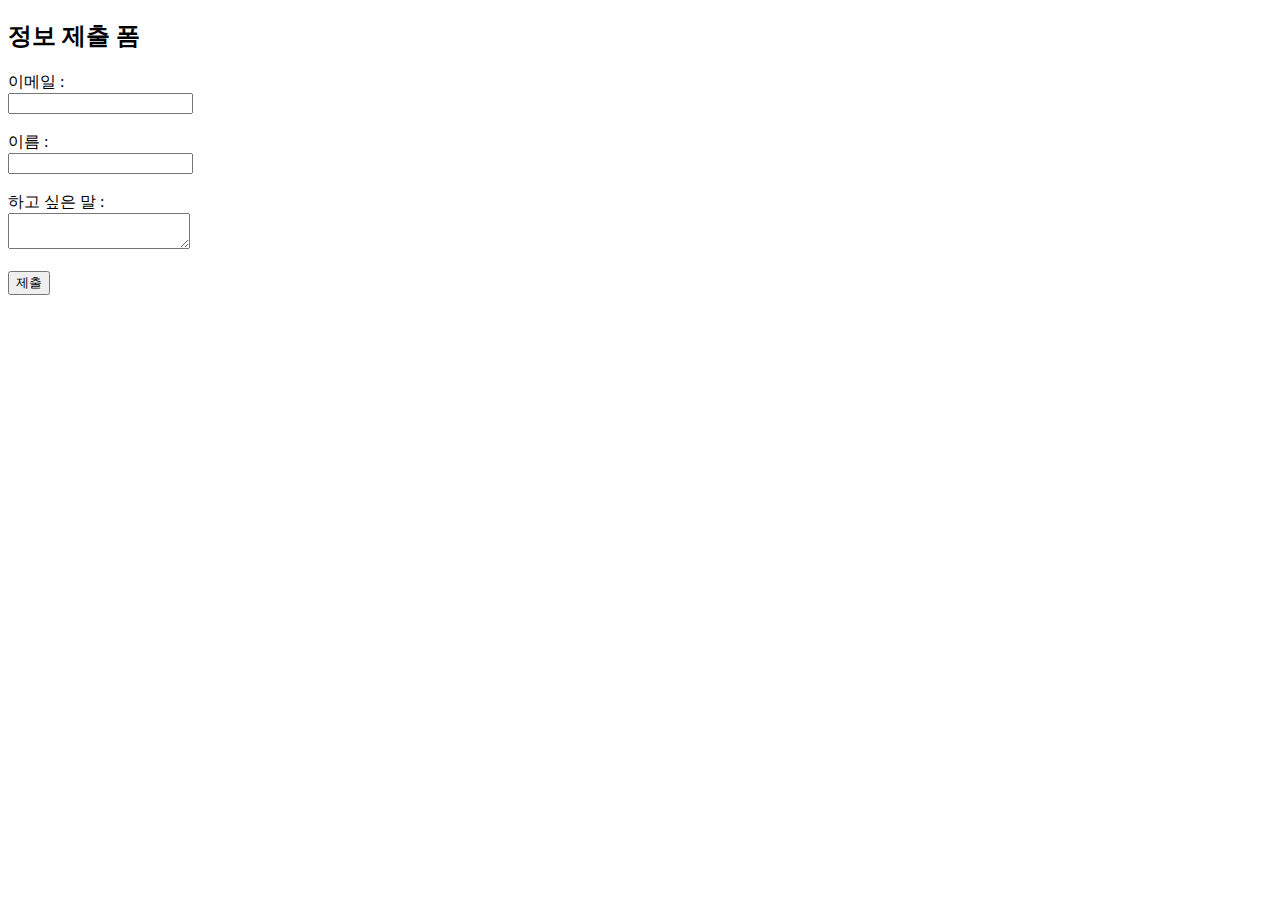
==== form.html @ e22b37fe "version 1" ====
<!DOCTYPE html>
<html>
  <head>
    <title>구글 앱스 스크립트로 정보 전달</title>
    <script>
      function submitForm(event) {
        event.preventDefault();
        const email = document.getElementById("email").value;
        const name = document.getElementById("name").value;
        const message = document.getElementById("message").value;

      fetch("https://script.google.com/macros/s/AKfycbzVS-G0kkEVyyXneysF-mJ96uTxUvu80os9KRMcLz42eD2ac1WIU5Q7zqkQxWg-Ut4x/exec", {
        method : "POST",
        mode : "no-cors",
        headers :{
          "Content-Type": "application/x-www-form-urlencoded"
        },
        body: `email=${encodeURIComponent(email)}&name=${encodeURIComponent(name)}&message=${encodeURIComponent(message)}`
      }).then (response => {
        alert ("정보가 성공적으로 전송되었습니다!");
      }).catch(error => {
        alert ("전송 실패: " + error.message);
      });
      }
    </script>
  </head>

  <body>
    <h2>정보 제출 폼</h2>
    <form onsubmit = "submitForm(event)">
      <label for="email">이메일 : </label><br>
      <input type = "email" id = "email" name = "email" required><br><br>

      <label for = "name">이름 : </label><br>
      <input type = "text" id = "name" name = "name" required><br><br>

      <label for = "message">하고 싶은 말 : </label><br>
      <textarea id = "message" name = "message" required></textarea><br><br>

      <button type = "submit">제출</button>
    </form>
  </body>
</html>
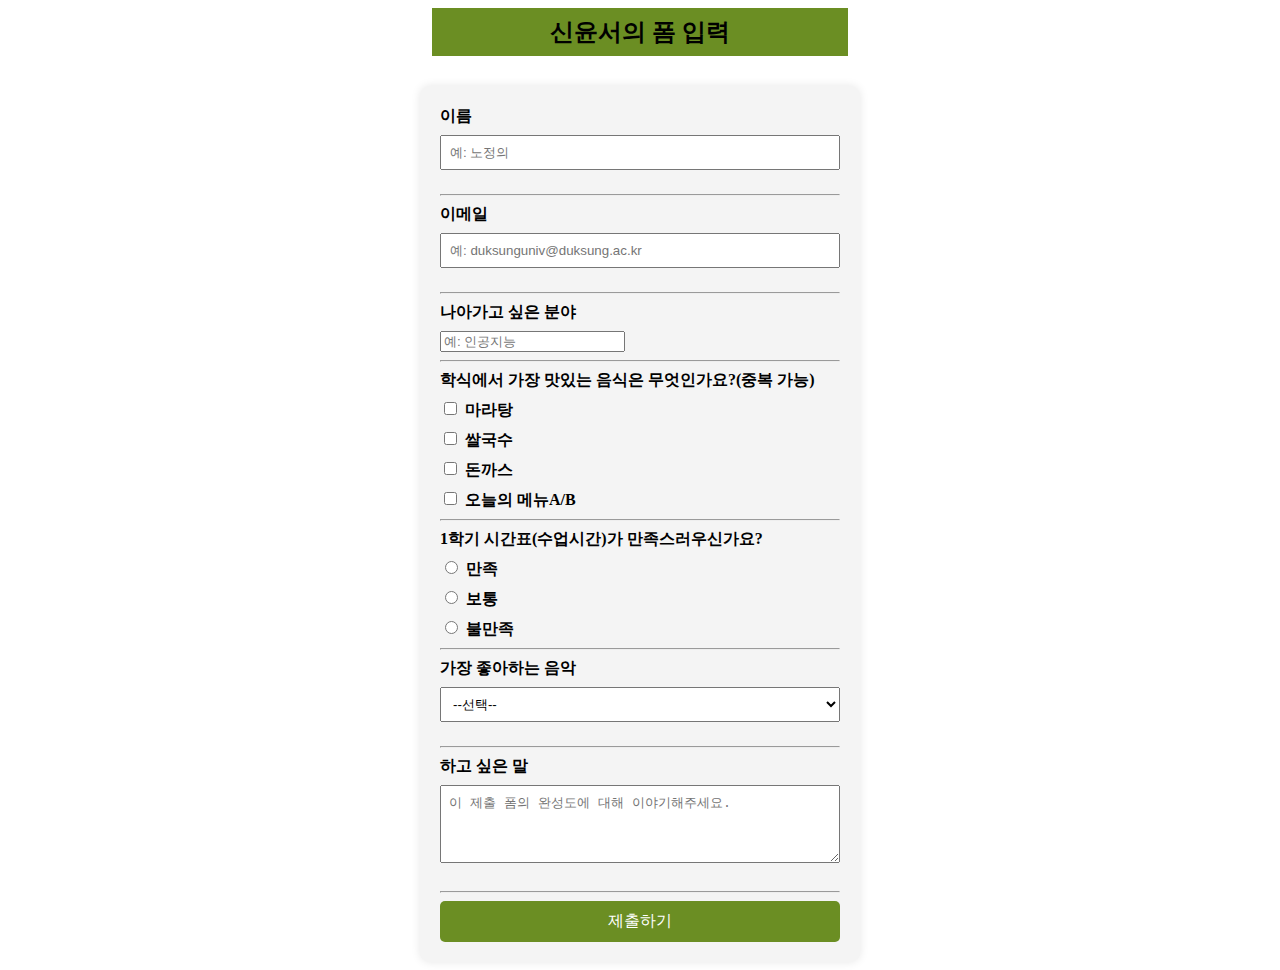
==== commit a95b649b: "version2" ====
--- a/form.html
+++ b/form.html
@@ -1,43 +1,129 @@
 <!DOCTYPE html>
 <html>
-  <head>
-    <title>구글 앱스 스크립트로 정보 전달</title>
-    <script>
-      function submitForm(event) {
-        event.preventDefault();
-        const email = document.getElementById("email").value;
-        const name = document.getElementById("name").value;
-        const message = document.getElementById("message").value;
+<head>
+  <meta charset="UTF-8">
+  <title>폼을 채워주세요.</title>
+  <style>
+    h2 {
+      text-align: center;
+      background-color : #6B8E23;
+      padding : 8px;
+      width : 400px;
+      margin : 0 auto;
+      
+    }
 
-      fetch("https://script.google.com/macros/s/AKfycbzVS-G0kkEVyyXneysF-mJ96uTxUvu80os9KRMcLz42eD2ac1WIU5Q7zqkQxWg-Ut4x/exec", {
-        method : "POST",
-        mode : "no-cors",
-        headers :{
-          "Content-Type": "application/x-www-form-urlencoded"
-        },
-        body: `email=${encodeURIComponent(email)}&name=${encodeURIComponent(name)}&message=${encodeURIComponent(message)}`
-      }).then (response => {
-        alert ("정보가 성공적으로 전송되었습니다!");
-      }).catch(error => {
-        alert ("전송 실패: " + error.message);
-      });
-      }
-    </script>
-  </head>
+    .form-container {
+      display: flex;
+      justify-content: center;
+      margin-top: 30px;
+    }
 
-  <body>
-    <h2>정보 제출 폼</h2>
-    <form onsubmit = "submitForm(event)">
-      <label for="email">이메일 : </label><br>
-      <input type = "email" id = "email" name = "email" required><br><br>
+    form {
+      background-color: #f4f4f4;
+      padding: 20px;
+      border-radius: 10px;
+      width: 400px;
+      box-shadow: 0 0 10px rgba(0,0,0,0.1);
+    }
 
-      <label for = "name">이름 : </label><br>
-      <input type = "text" id = "name" name = "name" required><br><br>
+    label {
+      display: block;
+      margin-bottom: 8px;
+      font-weight: bold;
+    }
 
-      <label for = "message">하고 싶은 말 : </label><br>
-      <textarea id = "message" name = "message" required></textarea><br><br>
+    input[type="text"],
+    input[type="email"],
+    textarea,
+    select {
+      width: 100%;
+      padding: 8px;
+      margin-bottom: 16px;
+      box-sizing: border-box;
+    }
 
-      <button type = "submit">제출</button>
+    input[type="checkbox"],
+    input[type="radio"] {
+      margin-right: 8px;
+    }
+
+    button {
+      width: 100%;
+      padding: 10px;
+      background-color: #6B8E23;
+      color: white;
+      border: none;
+      font-size: 16px;
+      border-radius: 5px;
+      cursor: pointer;
+    }
+
+    button:hover {
+      background-color: #6B8E23;
+    }
+  </style>
+</head>
+<body>
+
+  <h2>신윤서의 폼 입력</h2>
+  <div class="form-container">
+    <form>
+      <!-- 한 줄 텍스트 -->
+      <label for="name">이름</label>
+      <input type="text" id="name" name="name" placeholder="예: 노정의" required>
+      <hr>
+
+      <!-- 이메일 형식 검사 -->
+      <label for="email">이메일</label>
+      <input type="email" id="email" name="email" placeholder="예: duksunguniv@duksung.ac.kr" required>
+      <hr>
+
+      <!-- 데이터 목록 입력 -->
+      <label for="study">나아가고 싶은 분야</label>
+      <input list="study-list" id="study" name="study" placeholder="예: 인공지능">
+      <datalist id="study-list">
+        <option value="인공지능">
+        <option value="빅데이터">
+        <option value="정보보안">
+        <option value="앱/앱 개발">
+      </datalist>
+      <hr>
+
+      <!-- 체크박스 -->
+      <label>학식에서 가장 맛있는 음식은 무엇인가요?(중복 가능)</label>
+      <label><input type="checkbox" name="food" value="마라탕">마라탕</label>
+      <label><input type="checkbox" name="food" value="쌀국수">쌀국수</label>
+      <label><input type="checkbox" name="food" value="돈까스">돈까스</label>
+      <label><input type="checkbox" name="food" value="오늘의 메뉴A/B">오늘의 메뉴A/B</label>
+      <hr>
+
+      <!-- 라디오버튼 -->
+      <label>1학기 시간표(수업시간)가 만족스러우신가요?</label>
+      <label><input type="radio" name="satisfaction" value="만족">만족</label>
+      <label><input type="radio" name="satisfaction" value="보통">보통</label>
+      <label><input type="radio" name="satisfaction" value="불만족">불만족</label>
+      <hr>
+
+      <!-- 콤보박스 -->
+      <label for="favorite-music">가장 좋아하는 음악</label>
+      <select id="favorite-subject" name="favorite-music">
+        <option value="">--선택--</option>
+        <option value="팝송">팝송</option>
+        <option value="가요">가요</option>
+        <option value="트로트">트로트</option>
+      </select>
+      <hr>
+
+      <!-- (7) 여러 줄 텍스트 -->
+      <label for="comment">하고 싶은 말</label>
+      <textarea id="comment" name="comment" rows="4" placeholder="이 제출 폼의 완성도에 대해 이야기해주세요."></textarea>
+      <hr>
+
+      <!-- 제출 버튼 -->
+      <button type="submit">제출하기</button>
     </form>
-  </body>
-</html>+  </div>
+
+</body>
+</html>
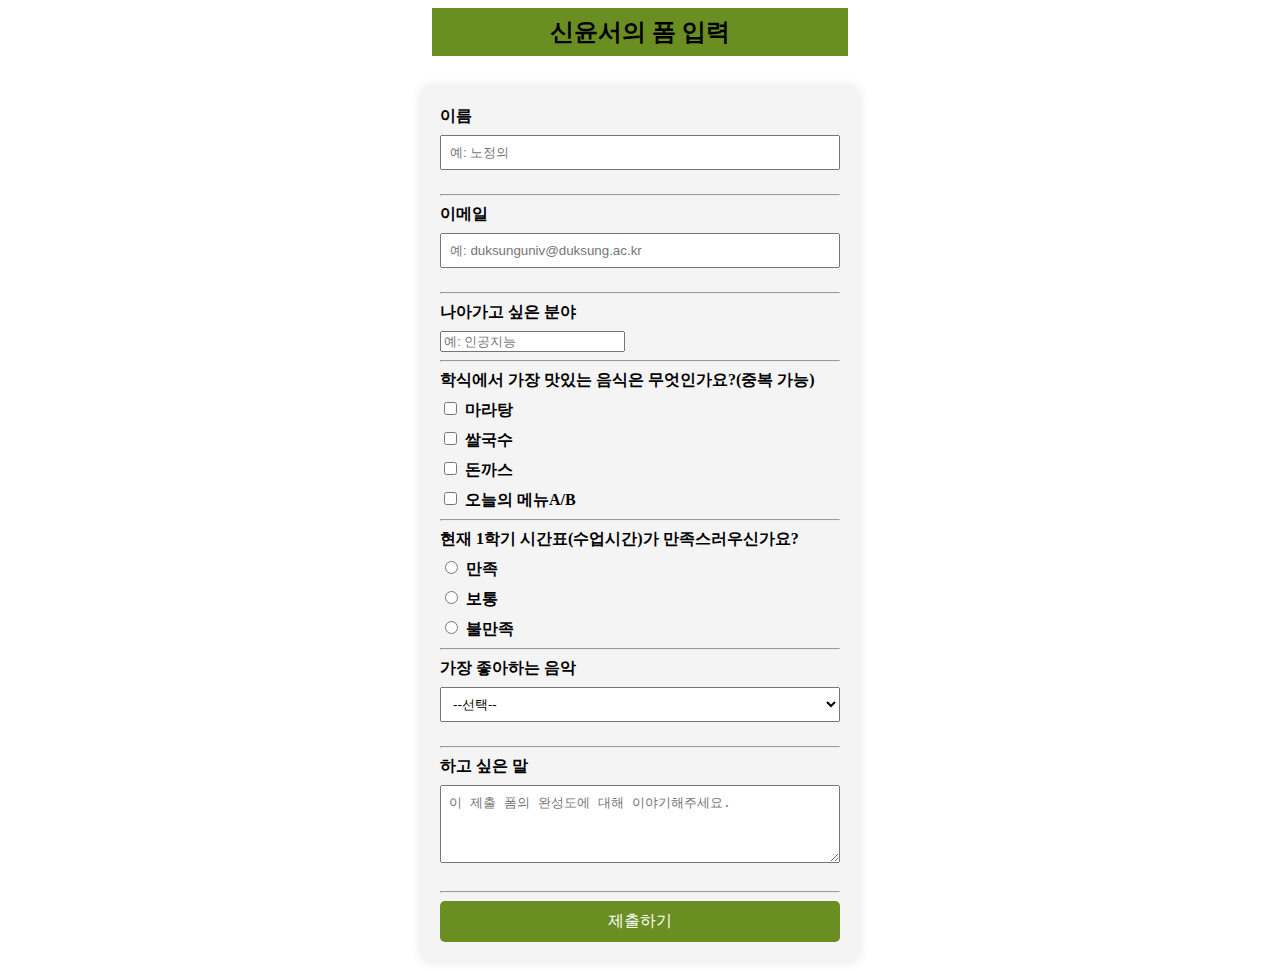
==== commit 2dea6a34: "version3" ====
--- a/form.html
+++ b/form.html
@@ -2,7 +2,7 @@
 <html>
 <head>
   <meta charset="UTF-8">
-  <title>폼을 채워주세요.</title>
+  <title>아래 폼을 채워주세요.</title>
   <style>
     h2 {
       text-align: center;
@@ -10,10 +10,9 @@
       padding : 8px;
       width : 400px;
       margin : 0 auto;
-      
     }
 
-    .form-container {
+    .container {
       display: flex;
       justify-content: center;
       margin-top: 30px;
@@ -64,66 +63,90 @@
     }
   </style>
 </head>
+<script>
+  function submitForm(event) {
+    event.preventDefault();
+    const form = document.forms["form_name"];
+    const email = form.email.value;
+    const name = form.name.value;
+    const study = form.study.value;
+    
+    // 여러 개 선택될 수 있는 체크박스는 배열로 처리
+    const foodElements = form.querySelectorAll('input[name="food"]:checked');
+    const food = Array.from(foodElements).map(el => el.value).join(", ");
+    
+    const satisfaction = form.satisfaction.value;
+    const favorite_music = form.favorite_music.value;
+    const comment = form.comment.value;
+
+    fetch("https://script.google.com/macros/s/AKfycbwBfTHYH3anuyuQxfHlGGMvZ4H03C25nVzDb0B77ugwO9XB9GGeNUfIRxINr4Tl1EPV/exec", {
+      method: "POST",
+      mode: "no-cors",
+      headers: {
+        "Content-Type": "application/x-www-form-urlencoded"
+      },
+      body: `email=${encodeURIComponent(email)}&name=${encodeURIComponent(name)}&study=${encodeURIComponent(study)}&food=${encodeURIComponent(food)}&satisfaction=${encodeURIComponent(satisfaction)}&favorite_music=${encodeURIComponent(favorite_music)}&comment=${encodeURIComponent(comment)}`
+    }).then(response => {
+      alert("정보가 성공적으로 전송되었습니다!");
+    }).catch(error => {
+      alert("전송 실패: " + error.message);
+    });
+  }
+</script>
+
 <body>
+  <h2>신윤서의 폼 입력</h2>
+  <div class="container">
+    <div id="form">
+      <form id="form_id" name="form_name" action="https://script.google.com/macros/s/AKfycbwBfTHYH3anuyuQxfHlGGMvZ4H03C25nVzDb0B77ugwO9XB9GGeNUfIRxINr4Tl1EPV/exec" method="POST" onsubmit="submitForm(event)">
 
-  <h2>신윤서의 폼 입력</h2>
-  <div class="form-container">
-    <form>
-      <!-- 한 줄 텍스트 -->
-      <label for="name">이름</label>
-      <input type="text" id="name" name="name" placeholder="예: 노정의" required>
-      <hr>
+        <label for="name">이름</label>
+        <input type="text" id="name" name="name" placeholder="예: 노정의" required>
+        <hr>
 
-      <!-- 이메일 형식 검사 -->
-      <label for="email">이메일</label>
-      <input type="email" id="email" name="email" placeholder="예: duksunguniv@duksung.ac.kr" required>
-      <hr>
+        <label for="email">이메일</label>
+        <input type="email" id="email" name="email" placeholder="예: duksunguniv@duksung.ac.kr" required>
+        <hr>
 
-      <!-- 데이터 목록 입력 -->
-      <label for="study">나아가고 싶은 분야</label>
-      <input list="study-list" id="study" name="study" placeholder="예: 인공지능">
-      <datalist id="study-list">
-        <option value="인공지능">
-        <option value="빅데이터">
-        <option value="정보보안">
-        <option value="앱/앱 개발">
-      </datalist>
-      <hr>
+        <label for="study">나아가고 싶은 분야</label>
+        <input list="study-list" id="study" name="study" placeholder="예: 인공지능">
+        <datalist id="study-list">
+          <option value="인공지능">
+          <option value="빅데이터">
+          <option value="정보보안">
+          <option value="앱/앱 개발">
+        </datalist>
+        <hr>
 
-      <!-- 체크박스 -->
-      <label>학식에서 가장 맛있는 음식은 무엇인가요?(중복 가능)</label>
-      <label><input type="checkbox" name="food" value="마라탕">마라탕</label>
-      <label><input type="checkbox" name="food" value="쌀국수">쌀국수</label>
-      <label><input type="checkbox" name="food" value="돈까스">돈까스</label>
-      <label><input type="checkbox" name="food" value="오늘의 메뉴A/B">오늘의 메뉴A/B</label>
-      <hr>
+        <label>학식에서 가장 맛있는 음식은 무엇인가요?(중복 가능)</label>
+        <label><input type="checkbox" name="food" value="마라탕">마라탕</label>
+        <label><input type="checkbox" name="food" value="쌀국수">쌀국수</label>
+        <label><input type="checkbox" name="food" value="돈까스">돈까스</label>
+        <label><input type="checkbox" name="food" value="오늘의 메뉴A/B">오늘의 메뉴A/B</label>
+        <hr>
 
-      <!-- 라디오버튼 -->
-      <label>1학기 시간표(수업시간)가 만족스러우신가요?</label>
-      <label><input type="radio" name="satisfaction" value="만족">만족</label>
-      <label><input type="radio" name="satisfaction" value="보통">보통</label>
-      <label><input type="radio" name="satisfaction" value="불만족">불만족</label>
-      <hr>
+        <label>현재 1학기 시간표(수업시간)가 만족스러우신가요?</label>
+        <label><input type="radio" name="satisfaction" value="만족">만족</label>
+        <label><input type="radio" name="satisfaction" value="보통">보통</label>
+        <label><input type="radio" name="satisfaction" value="불만족">불만족</label>
+        <hr>
 
-      <!-- 콤보박스 -->
-      <label for="favorite-music">가장 좋아하는 음악</label>
-      <select id="favorite-subject" name="favorite-music">
-        <option value="">--선택--</option>
-        <option value="팝송">팝송</option>
-        <option value="가요">가요</option>
-        <option value="트로트">트로트</option>
-      </select>
-      <hr>
+        <label for="favorite_music">가장 좋아하는 음악</label>
+        <select id="favorite_music" name="favorite_music">
+          <option value="">--선택--</option>
+          <option value="팝송">팝송</option>
+          <option value="가요">가요</option>
+          <option value="트로트">트로트</option>
+        </select>
+        <hr>
 
-      <!-- (7) 여러 줄 텍스트 -->
-      <label for="comment">하고 싶은 말</label>
-      <textarea id="comment" name="comment" rows="4" placeholder="이 제출 폼의 완성도에 대해 이야기해주세요."></textarea>
-      <hr>
+        <label for="comment">하고 싶은 말</label>
+        <textarea id="comment" name="comment" rows="4" placeholder="이 제출 폼의 완성도에 대해 이야기해주세요."></textarea>
+        <hr>
 
-      <!-- 제출 버튼 -->
-      <button type="submit">제출하기</button>
-    </form>
+        <button type="submit">제출하기</button>
+      </form>
+    </div>
   </div>
-
 </body>
 </html>
